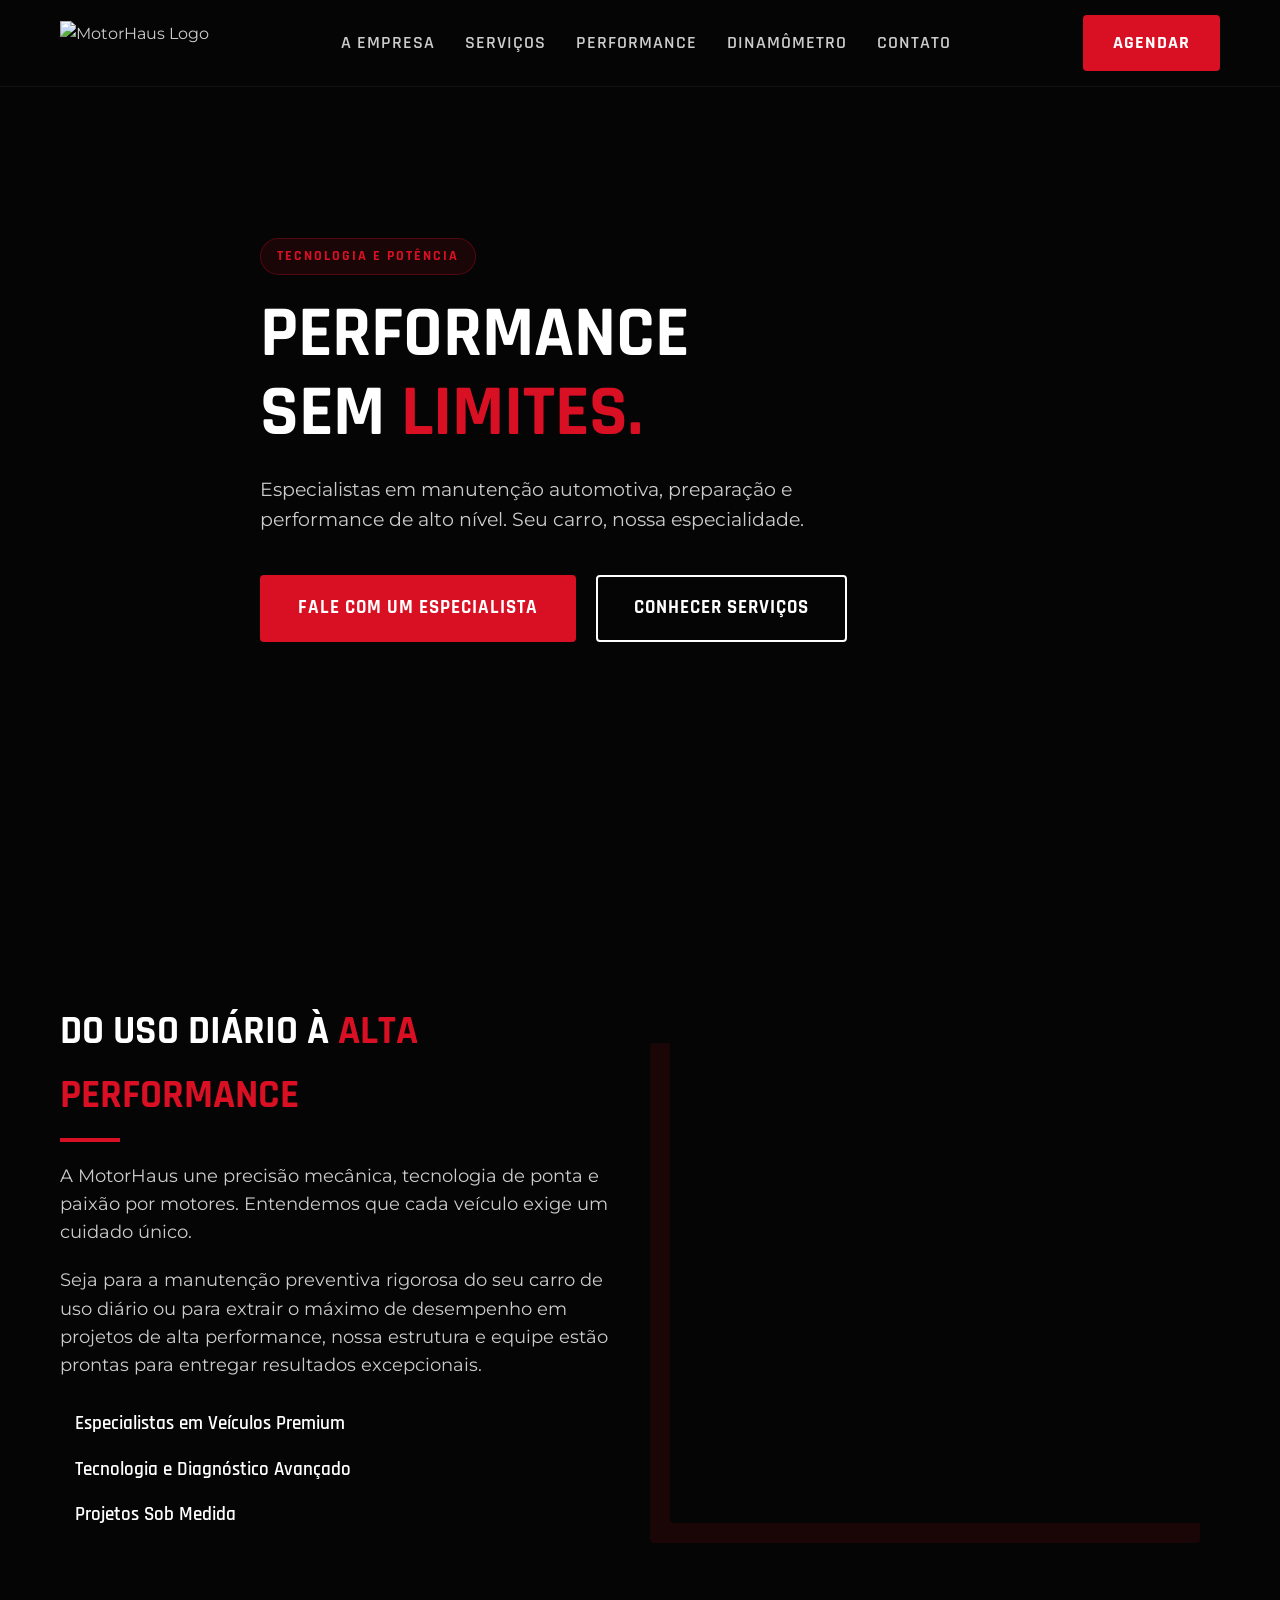
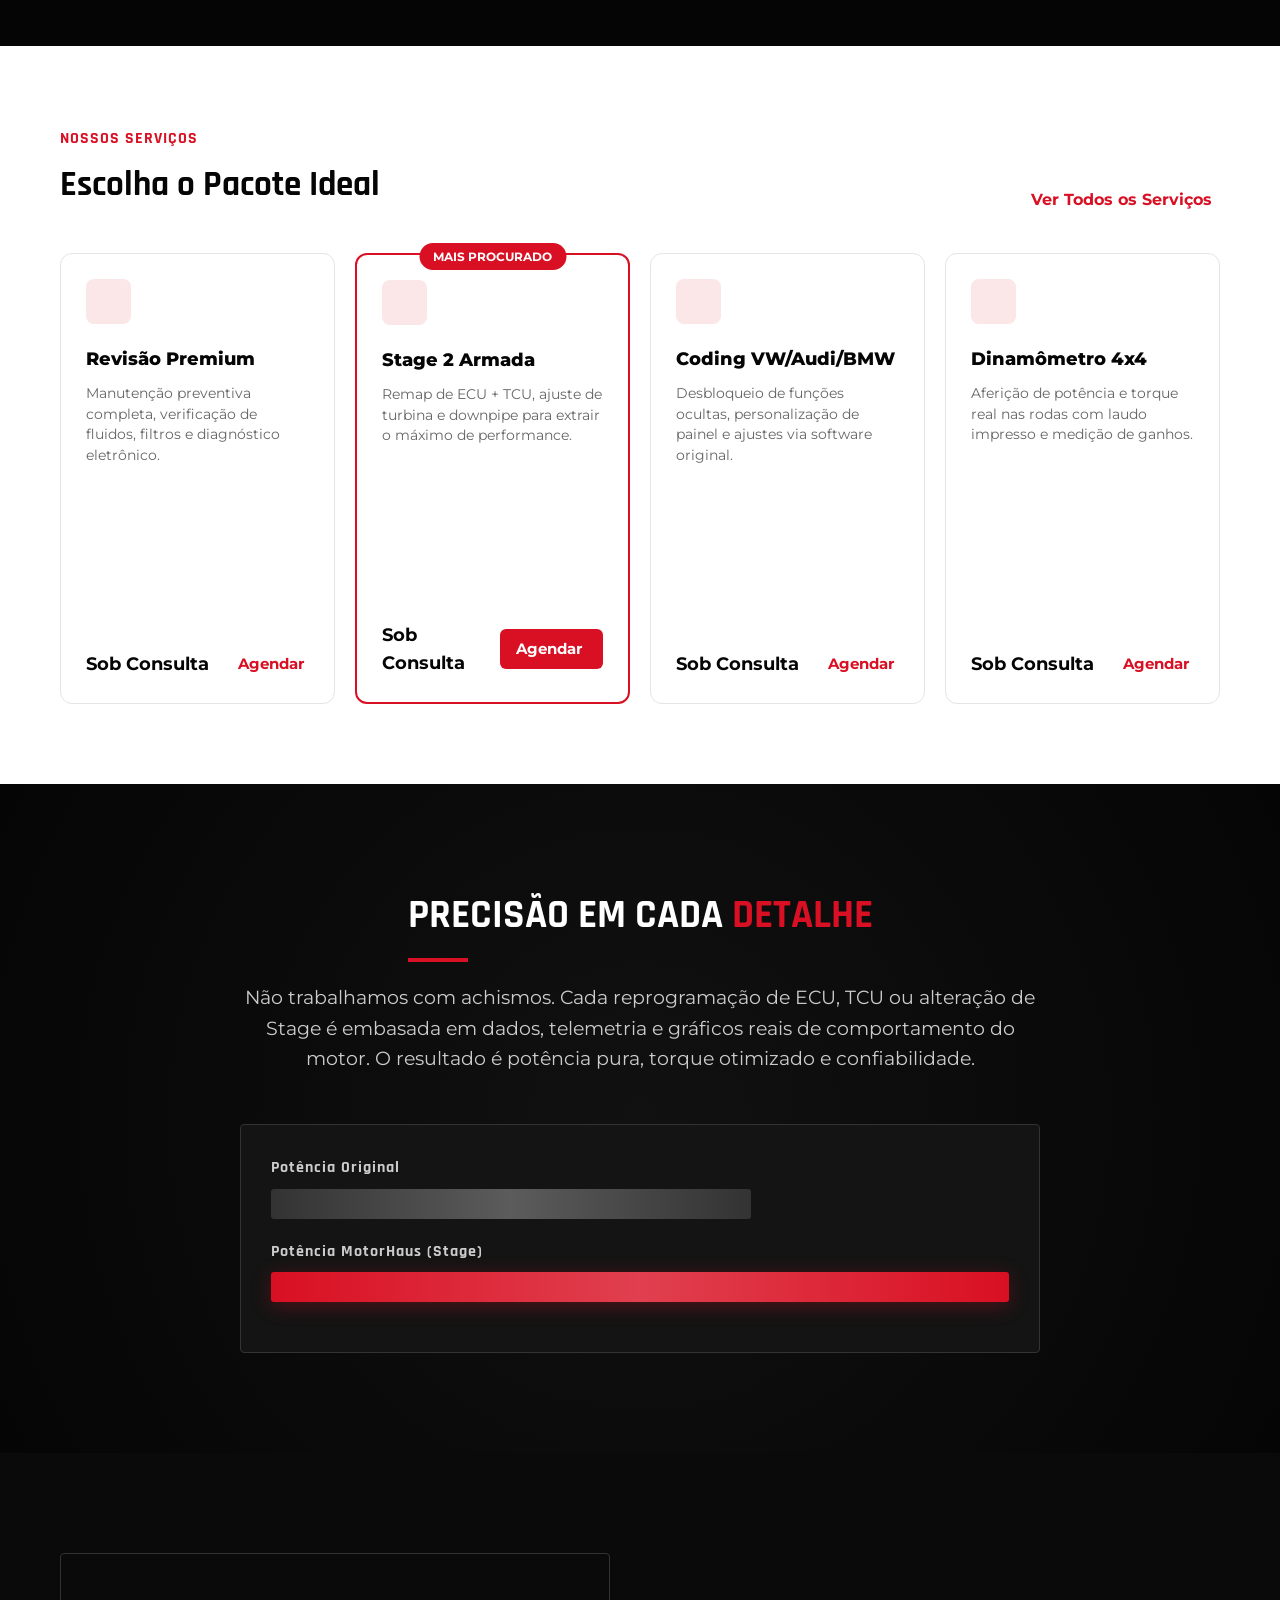
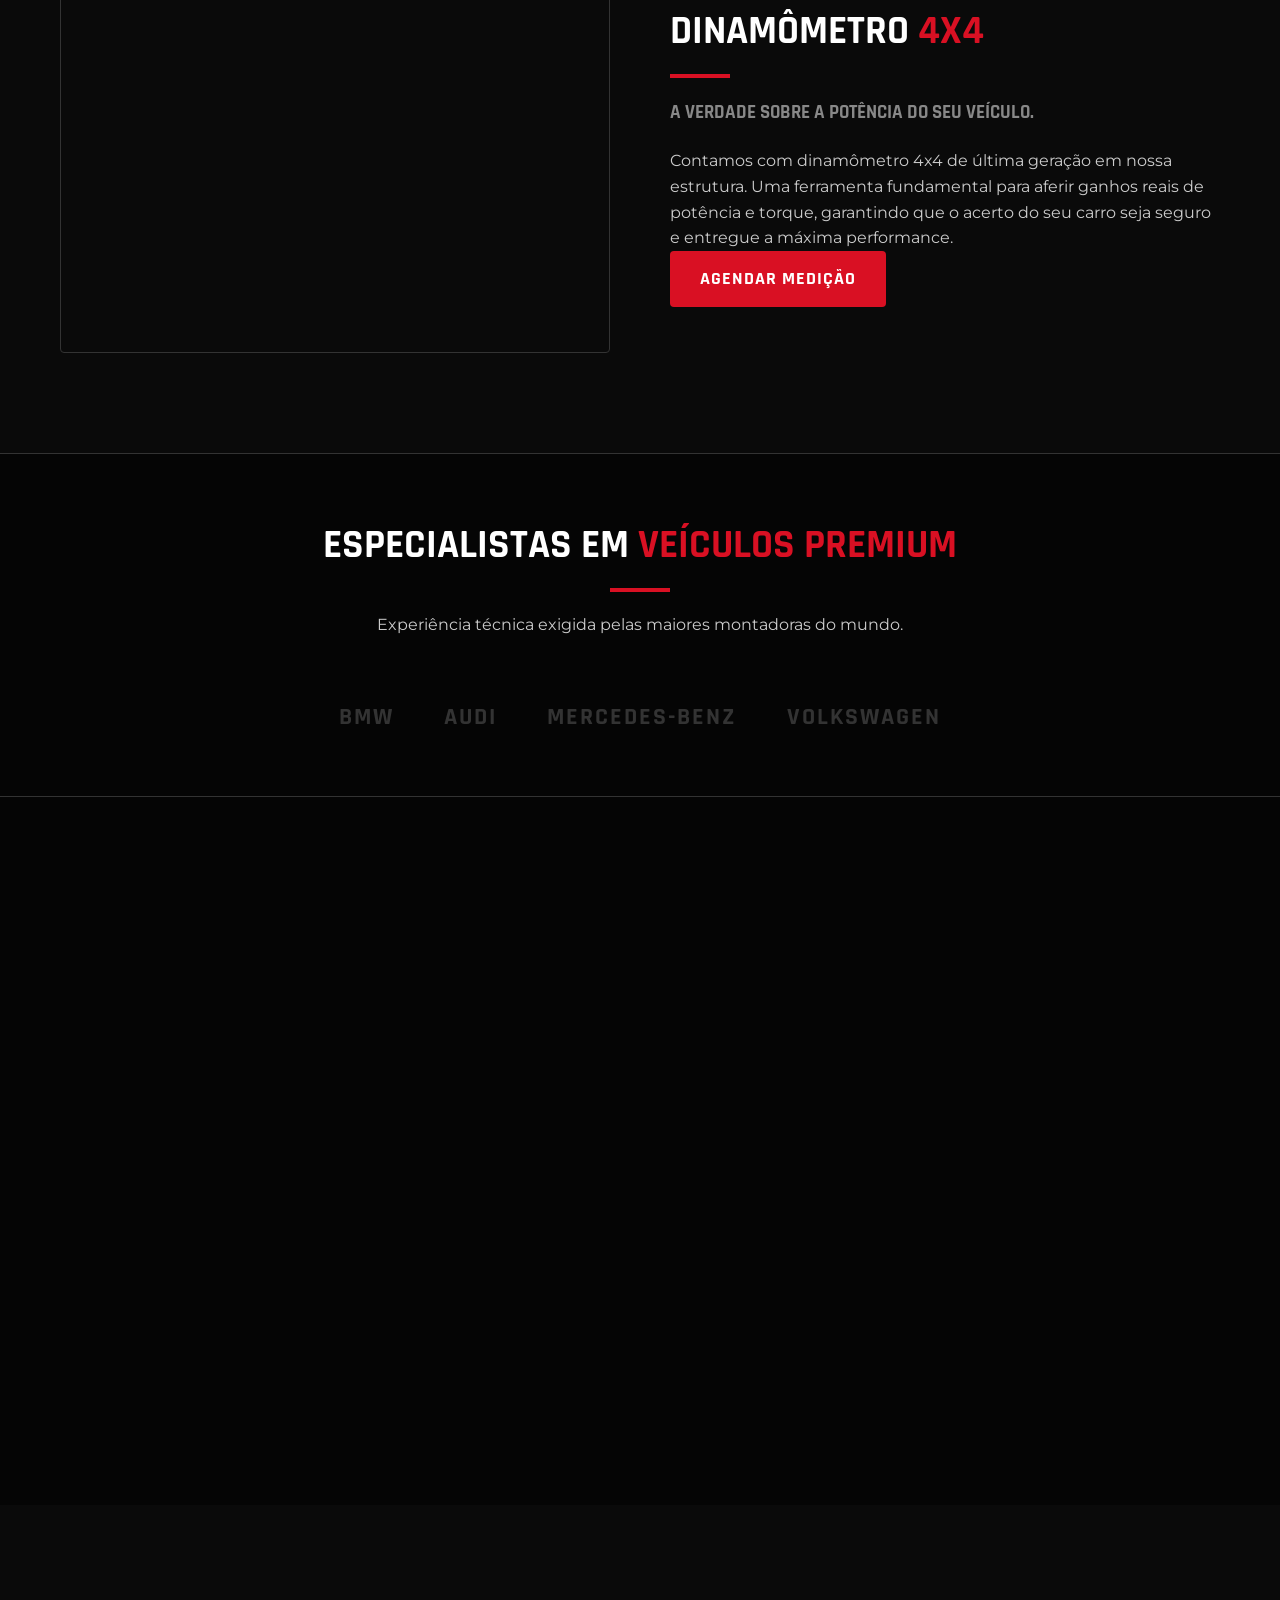
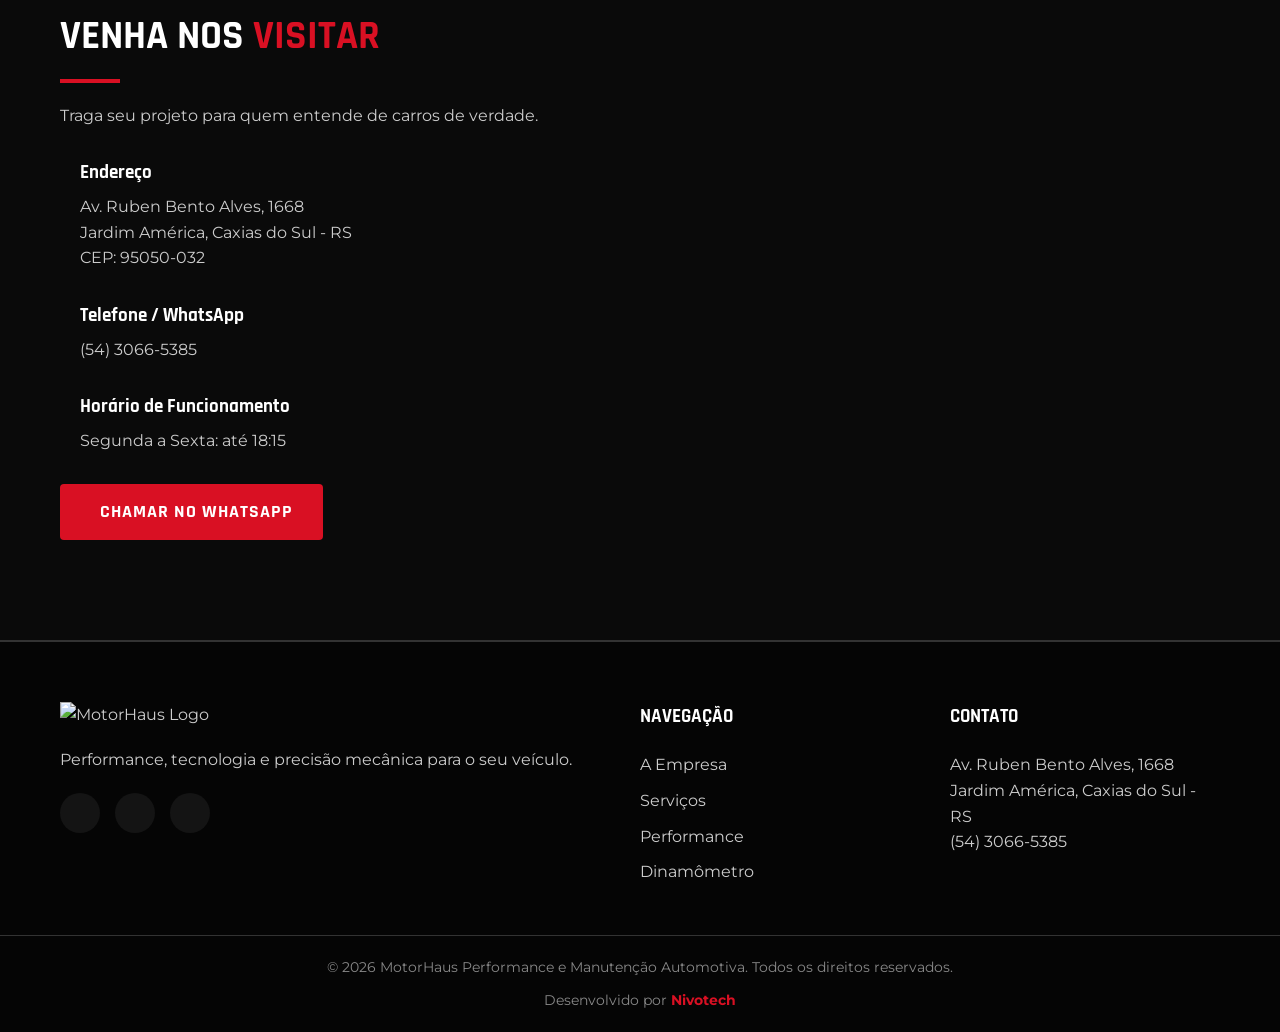
==== motorhaus/index.html @ c5d865bf "Versao incial site MotorHaus" ====
<!DOCTYPE html>
<html lang="pt-BR">
<head>
    <meta charset="UTF-8">
    <meta name="viewport" content="width=device-width, initial-scale=1.0">
    <title>MotorHaus | Performance e Manutenção Automotiva</title>
    
    <!-- Meta tags SEO -->
    <meta name="description" content="Oficina especializada em manutenção automotiva, preparação, performance, dinamômetro 4x4 e coding para veículos premium em Caxias do Sul.">
    
    <!-- Google Fonts (Sugestão de fontes modernas e agressivas) -->
    <link rel="preconnect" href="https://fonts.googleapis.com">
    <link rel="preconnect" href="https://fonts.gstatic.com" crossorigin>
    <link href="https://fonts.googleapis.com/css2?family=Montserrat:ital,wght@0,300;0,400;0,600;0,800;1,800&family=Rajdhani:wght@500;700&display=swap" rel="stylesheet">
    
     <!-- Link para o futuro arquivo CSS -->
    <link rel="stylesheet" href="style.css">
   
</head>
<body class="theme-dark">

    <!-- CABEÇALHO / NAVEGAÇÃO -->
    <header class="header">
        <div class="container header-container">
            <div class="logo">
                <a href="#">
                    <!-- Utilizando a logo fornecida -->
                    <img src="Logo_motorHaus.jpg" alt="MotorHaus Logo">
                </a>
            </div>
            
            <nav class="nav-menu">
                <ul>
                    <li><a href="#sobre">A Empresa</a></li>
                    <li><a href="#servicos">Serviços</a></li>
                    <li><a href="#performance">Performance</a></li>
                    <li><a href="#dinamometro">Dinamômetro</a></li>
                    <li><a href="#contato">Contato</a></li>
                </ul>
            </nav>

            <div class="header-cta">
                <a href="https://wa.me/555430665385" target="_blank" class="btn btn-primary">
                    Agendar
                </a>
            </div>
            
            <!-- Menu Hamburguer para Mobile -->
            <button class="mobile-menu-btn" aria-label="Abrir menu">
                <i class="fa-solid fa-bars"></i>
            </button>
        </div>
    </header>

    <main>
        <!-- HERO SECTION -->
        <section id="hero" class="hero-section">
            <div class="hero-overlay"></div>
            <!-- A imagem de fundo será inserida via CSS (Carro esportivo / Oficina Premium) -->
            <div class="container hero-content">
                <span class="badge-red">TECNOLOGIA E POTÊNCIA</span>
                <h1 class="hero-title">PERFORMANCE <br>SEM <span class="text-red">LIMITES.</span></h1>
                <p class="hero-subtitle">Especialistas em manutenção automotiva, preparação e performance de alto nível. Seu carro, nossa especialidade.</p>
                <div class="hero-buttons">
                    <a href="https://wa.me/555430665385" target="_blank" class="btn btn-primary btn-large">
                        Fale com um Especialista
                    </a>
                    <a href="#servicos" class="btn btn-secondary btn-large">
                        Conhecer Serviços
                    </a>
                </div>
            </div>
        </section>

        <!-- SOBRE A EMPRESA -->
        <section id="sobre" class="about-section">
            <div class="container about-container">
                <div class="about-text">
                    <h2 class="section-title">DO USO DIÁRIO À <span class="text-red">ALTA PERFORMANCE</span></h2>
                    <p>A MotorHaus une precisão mecânica, tecnologia de ponta e paixão por motores. Entendemos que cada veículo exige um cuidado único.</p>
                    <p>Seja para a manutenção preventiva rigorosa do seu carro de uso diário ou para extrair o máximo de desempenho em projetos de alta performance, nossa estrutura e equipe estão prontas para entregar resultados excepcionais.</p>
                    <ul class="about-features">
                        <li><i class="fa-solid fa-check text-red"></i> Especialistas em Veículos Premium</li>
                        <li><i class="fa-solid fa-check text-red"></i> Tecnologia e Diagnóstico Avançado</li>
                        <li><i class="fa-solid fa-check text-red"></i> Projetos Sob Medida</li>
                    </ul>
                </div>
                <div class="about-image">
                    <!-- Imagem será inserida via CSS / HTML (Mecânico trabalhando em motor premium) -->
                    <div class="image-placeholder bg-engine"></div>
                </div>
            </div>
        </section>


        <!-- SEÇÃO PACOTES / CUIDADO IDEAL (FUNDO BRANCO) -->
        <section class="packages-section">
            <div class="container">
                <div class="packages-wrapper">
                    <div class="packages-header">
                        <div class="packages-title-area">
                            <span class="packages-subtitle text-red">NOSSOS SERVIÇOS</span>
                            <h2 class="packages-title">Escolha o Pacote Ideal</h2>
                        </div>
                        <a href="#servicos" class="packages-view-all text-red">Ver Todos os Serviços <i class="fa-solid fa-arrow-right"></i></a>
                    </div>

                    <div class="packages-grid">
                        <!-- Card 1 -->
                        <div class="package-card">
                            <div class="package-icon"><i class="fa-solid fa-wrench"></i></div>
                            <h3>Revisão Premium</h3>
                            <p>Manutenção preventiva completa, verificação de fluidos, filtros e diagnóstico eletrônico.</p>
                            <div class="package-img" style="background-image: url('https://images.unsplash.com/photo-1486262715619-67b85e0b08d3?auto=format&fit=crop&q=80')"></div>
                            <div class="package-footer">
                                <span class="price">Sob Consulta</span>
                                <a href="https://wa.me/555430665385" target="_blank" class="text-red">Agendar <i class="fa-solid fa-arrow-right"></i></a>
                            </div>
                        </div>

                        <!-- Card 2 (Destaque Vermelho) -->
                        <div class="package-card highlighted">
                            <div class="badge-popular">MAIS PROCURADO</div>
                            <div class="package-icon"><i class="fa-solid fa-gauge-high"></i></div>
                            <h3>Stage 2 Armada</h3>
                            <p>Remap de ECU + TCU, ajuste de turbina e downpipe para extrair o máximo de performance.</p>
                            <div class="package-img" style="background-image: url('https://images.unsplash.com/photo-1603584173870-7f23fdae1b7a?auto=format&fit=crop&q=80')"></div>
                            <div class="package-footer">
                                <span class="price">Sob Consulta</span>
                                <a href="https://wa.me/555430665385" target="_blank" class="btn-agendar">Agendar <i class="fa-solid fa-arrow-right"></i></a>
                            </div>
                        </div>

                        <!-- Card 3 -->
                        <div class="package-card">
                            <div class="package-icon"><i class="fa-solid fa-laptop-code"></i></div>
                            <h3>Coding VW/Audi/BMW</h3>
                            <p>Desbloqueio de funções ocultas, personalização de painel e ajustes via software original.</p>
                            <div class="package-img" style="background-image: url('https://images.unsplash.com/photo-1553440569-bcc63803a83d?auto=format&fit=crop&q=80')"></div>
                            <div class="package-footer">
                                <span class="price">Sob Consulta</span>
                                <a href="https://wa.me/555430665385" target="_blank" class="text-red">Agendar <i class="fa-solid fa-arrow-right"></i></a>
                            </div>
                        </div>

                        <!-- Card 4 -->
                        <div class="package-card">
                            <div class="package-icon"><i class="fa-solid fa-chart-line"></i></div>
                            <h3>Dinamômetro 4x4</h3>
                            <p>Aferição de potência e torque real nas rodas com laudo impresso e medição de ganhos.</p>
                            <div class="package-img" style="background-image: url('https://images.unsplash.com/photo-1610647752706-3bb12232b3ab?auto=format&fit=crop&q=80')"></div>
                            <div class="package-footer">
                                <span class="price">Sob Consulta</span>
                                <a href="https://wa.me/555430665385" target="_blank" class="text-red">Agendar <i class="fa-solid fa-arrow-right"></i></a>
                            </div>
                        </div>
                    </div>
                </div>
            </div>
        </section>

        <!-- SEÇÃO PERFORMANCE / TELEMETRIA -->
        <section id="performance" class="performance-section">
            <div class="container">
                <div class="performance-content">
                    <h2 class="section-title">PRECISÃO EM CADA <span class="text-red">DETALHE</span></h2>
                    <p>Não trabalhamos com achismos. Cada reprogramação de ECU, TCU ou alteração de Stage é embasada em dados, telemetria e gráficos reais de comportamento do motor. O resultado é potência pura, torque otimizado e confiabilidade.</p>
                    
                    <!-- Representação visual abstrata de telemetria/gráficos (será feita via CSS) -->
                    <div class="telemetry-graphics">
                        <div class="graph-line">
                            <span class="label">Potência Original</span>
                            <div class="bar bar-stock"></div>
                        </div>
                        <div class="graph-line">
                            <span class="label">Potência MotorHaus (Stage)</span>
                            <div class="bar bar-tuned"></div>
                        </div>
                    </div>
                </div>
            </div>
        </section>

        <!-- SEÇÃO DINAMÔMETRO -->
        <section id="dinamometro" class="dyno-section bg-darker">
            <div class="container dyno-container">
                <div class="dyno-image">
                    <!-- Imagem forte de carro no dinamômetro -->
                    <div class="image-placeholder bg-dyno"></div>
                </div>
                <div class="dyno-text">
                    <h2 class="section-title">DINAMÔMETRO <span class="text-red">4X4</span></h2>
                    <h3 class="subtitle">A verdade sobre a potência do seu veículo.</h3>
                    <p>Contamos com dinamômetro 4x4 de última geração em nossa estrutura. Uma ferramenta fundamental para aferir ganhos reais de potência e torque, garantindo que o acerto do seu carro seja seguro e entregue a máxima performance.</p>
                    <a href="https://wa.me/555430665385" class="btn btn-primary mt-4">Agendar Medição</a>
                </div>
            </div>
        </section>

        <!-- MARCAS / VEÍCULOS PREMIUM -->
        <section class="brands-section">
            <div class="container">
                <div class="section-header center">
                    <h2 class="section-title">ESPECIALISTAS EM <span class="text-red">VEÍCULOS PREMIUM</span></h2>
                    <p>Experiência técnica exigida pelas maiores montadoras do mundo.</p>
                </div>
                <div class="brands-grid">
                    <div class="brand-item"><span>BMW</span></div>
                    <div class="brand-item"><span>AUDI</span></div>
                    <div class="brand-item"><span>MERCEDES-BENZ</span></div>
                    <div class="brand-item"><span>VOLKSWAGEN</span></div>
                </div>
            </div>
        </section>


        <!-- SEÇÃO GALERIA INSTAGRAM -->
        <section class="gallery-section fade-in">
            <div class="container">
                <div class="section-header center">
                    <h2 class="section-title">NOSSA <span class="text-red">GARAGEM</span></h2>
                    <p>Acompanhe os últimos projetos no <a href="https://www.instagram.com/motorhausperformance/" target="_blank" class="text-red">@motorhausperformance</a></p>
                </div>
            </div>
            
            <!-- Grid de 3 colunas grudadas estilo IG -->
            <div class="ig-grid">
                <!-- Depois você troca essas classes bg-ig pelas fotos reais dos Porsches/oficina -->
                <div class="ig-item bg-ig-1"></div>
                <div class="ig-item bg-ig-2"></div>
                <div class="ig-item bg-ig-3"></div>
            </div>
        </section>

        
        <!-- LOCALIZAÇÃO E CONTATO -->
        <section id="contato" class="contact-section bg-darker">
            <div class="container contact-container">
                <div class="contact-info">
                    <h2 class="section-title">VENHA NOS <span class="text-red">VISITAR</span></h2>
                    <p>Traga seu projeto para quem entende de carros de verdade.</p>
                    
                    <ul class="contact-list">
                        <li>
                            <i class="fa-solid fa-location-dot text-red"></i>
                            <div>
                                <strong>Endereço</strong>
                                <p>Av. Ruben Bento Alves, 1668<br>Jardim América, Caxias do Sul - RS<br>CEP: 95050-032</p>
                            </div>
                        </li>
                        <li>
                            <i class="fa-solid fa-phone text-red"></i>
                            <div>
                                <strong>Telefone / WhatsApp</strong>
                                <p>(54) 3066-5385</p>
                            </div>
                        </li>
                        <li>
                            <i class="fa-solid fa-clock text-red"></i>
                            <div>
                                <strong>Horário de Funcionamento</strong>
                                <p>Segunda a Sexta: até 18:15</p>
                            </div>
                        </li>
                    </ul>
                    
                    <a href="https://wa.me/555430665385" class="btn btn-primary mt-4">
                        <i class="fa-brands fa-whatsapp"></i> Chamar no WhatsApp
                    </a>
                </div>
                
                <div class="contact-map">
                    <!-- Mapa Iframe Google Maps fictício focando no endereço fornecido -->
                    <iframe 
                        src="https://www.google.com/maps/embed?pb=!1m18!1m12!1m3!1d3483.921609139268!2d-51.1592316!3d-29.1557022!2m3!1f0!2f0!3f0!3m2!1i1024!2i768!4f13.1!3m3!1m2!1s0x951ea313c0b56b3d%3A0x6b4f74d0920d3a77!2sAv.%20Ruben%20Bento%20Alves%2C%201668%20-%20Jardim%20Am%C3%A9rica%2C%20Caxias%20do%20Sul%20-%20RS%2C%2095050-032!5e0!3m2!1spt-BR!2sbr!4v1715000000000!5m2!1spt-BR!2sbr" 
                        width="100%" 
                        height="400" 
                        style="border:0; border-radius: 8px; filter: invert(90%) hue-rotate(180deg);" 
                        allowfullscreen="" 
                        loading="lazy" 
                        referrerpolicy="no-referrer-when-downgrade">
                    </iframe>
                </div>
            </div>
        </section>
    </main>

    <!-- FOOTER -->
    <footer class="footer">
        <div class="container footer-container">
            <div class="footer-brand">
                <img src="Logo_motorHaus.jpg" alt="MotorHaus Logo" class="footer-logo">
                <p>Performance, tecnologia e precisão mecânica para o seu veículo.</p>
                <div class="social-links">
                    <a href="#" aria-label="Instagram"><i class="fa-brands fa-instagram"></i></a>
                    <a href="#" aria-label="Facebook"><i class="fa-brands fa-facebook-f"></i></a>
                    <a href="#" aria-label="YouTube"><i class="fa-brands fa-youtube"></i></a>
                </div>
            </div>
            
            <div class="footer-links">
                <h4>Navegação</h4>
                <ul>
                    <li><a href="#sobre">A Empresa</a></li>
                    <li><a href="#servicos">Serviços</a></li>
                    <li><a href="#performance">Performance</a></li>
                    <li><a href="#dinamometro">Dinamômetro</a></li>
                </ul>
            </div>
            
            <div class="footer-contact">
                <h4>Contato</h4>
                <p>Av. Ruben Bento Alves, 1668</p>
                <p>Jardim América, Caxias do Sul - RS</p>
                <p>(54) 3066-5385</p>
            </div>
        </div>
        <div class="footer-bottom">
            <div class="container">
                <p>&copy; 2026 MotorHaus Performance e Manutenção Automotiva. Todos os direitos reservados.</p>
                <p class = "dev-credits">Desenvolvido por <a href="https://nivotech.com.br" target="_blank">Nivotech</a></p>
            </div>
        </div>
    </footer>

    <script src="script.js"></script>
    
</body>
</html>
---- motorhaus/style.css ----
/* ==========================================================================
   VARIÁVEIS DE COR E TIPOGRAFIA
   ========================================================================== */
   :root {
    /* Paleta de Cores */
    --color-black: #050505;        /* Fundo principal super escuro */
    --color-darker: #0a0a0a;       /* Fundo de seções alternadas */
    --color-dark-card: #141414;    /* Fundo dos cards */
    --color-red: #D91023;          /* Vermelho performance */
    --color-red-hover: #b30d1c;    /* Vermelho hover (mais escuro) */
    --color-white: #ffffff;
    --color-gray-light: #cccccc;
    --color-gray: #888888;
    --color-gray-dark: #333333;

    /* Tipografia */
    --font-heading: 'Rajdhani', sans-serif;
    --font-body: 'Montserrat', sans-serif;

    /* Espaçamentos e Efeitos */
    --transition: all 0.3s cubic-bezier(0.25, 0.8, 0.25, 1);
    --border-radius: 4px; /* Cantos levemente arredondados para um visual agressivo mas refinado */
    --shadow-red: 0 4px 20px rgba(217, 16, 35, 0.3);
}

/* ==========================================================================
   RESET E BASE
   ========================================================================== */
* {
    margin: 0;
    padding: 0;
    box-sizing: border-box;
}

html {
    scroll-behavior: smooth; /* Rolagem suave entre as seções */
}

body {
    font-family: var(--font-body);
    background-color: var(--color-black);
    color: var(--color-gray-light);
    line-height: 1.6;
    overflow-x: hidden;
}

h1, h2, h3, h4, h5, h6 {
    font-family: var(--font-heading);
    color: var(--color-white);
    text-transform: uppercase;
}

a {
    text-decoration: none;
    color: inherit;
    transition: var(--transition);
}

ul {
    list-style: none;
}

.container {
    width: 100%;
    max-width: 1200px;
    margin: 0 auto;
    padding: 0 20px;
}

.text-red { color: var(--color-red); }
.bg-darker { background-color: var(--color-darker); }

/* ==========================================================================
   BOTÕES (CTAs)
   ========================================================================== */
.btn {
    display: inline-flex;
    align-items: center;
    justify-content: center;
    gap: 10px;
    padding: 12px 28px;
    font-family: var(--font-heading);
    font-weight: 700;
    font-size: 1.1rem;
    text-transform: uppercase;
    letter-spacing: 1px;
    border-radius: var(--border-radius);
    cursor: pointer;
    border: 2px solid transparent;
    transition: var(--transition);
    position: relative;
    overflow: hidden;
}

.btn-primary {
    background-color: var(--color-red);
    color: var(--color-white);
}

.btn-primary:hover {
    background-color: var(--color-red-hover);
    box-shadow: var(--shadow-red);
    transform: translateY(-2px);
}

.btn-secondary {
    background-color: transparent;
    border-color: var(--color-white);
    color: var(--color-white);
}

.btn-secondary:hover {
    border-color: var(--color-red);
    color: var(--color-red);
}

.btn-large {
    padding: 16px 36px;
    font-size: 1.2rem;
}

/* ==========================================================================
   CABEÇALHO (HEADER)
   ========================================================================== */
/* Header inicial (Colado no topo, fundo preto, sem borda redonda) */
.header {
    position: fixed;
    top: 0;
    left: 0;
    width: 100%; 
    z-index: 1000;
    background-color: var(--color-black); /* Fundo preto como você pediu */
    border-bottom: 1px solid rgba(255, 255, 255, 0.05);
    padding: 15px 0;
    transition: all 0.4s cubic-bezier(0.25, 1, 0.5, 1);
}

/* Modo Ilha (Ativado no scroll) */
.header.scrolled {
    top: 20px;
    left: 50%;
    transform: translateX(-50%); /* Centraliza a ilha */
    width: 90%;
    max-width: 950px; /* Deixei mais estreito para ficar elegante */
    background-color: rgba(5, 5, 5, 0.95);
    backdrop-filter: blur(10px);
    border-radius: 50px;
    border: 1px solid rgba(255, 255, 255, 0.1);
    box-shadow: 0 10px 30px rgba(0, 0, 0, 0.8);
    padding: 8px 30px; /* Padding reduzido para a ilha ficar fina */
}

/* Diminui o botão dentro da ilha para não estourar a altura */
.header.scrolled .btn {
    padding: 8px 20px;
    font-size: 0.9rem;
}

/* Diminui a logo dentro da ilha */
.header.scrolled .logo img {
    height: 35px;
}

/* Garante que a logo não quebre o layout mesmo se a imagem falhar */
.logo img {
    height: 45px;
    width: auto;
    display: block;
}

.header-container {
    display: flex;
    justify-content: space-between;
    align-items: center;
}

.logo img {
    height: 45px; /* Ajuste conforme o tamanho da sua logo */
    width: auto;
}

.nav-menu ul {
    display: flex;
    gap: 30px;
}

.nav-menu a {
    font-family: var(--font-heading);
    font-weight: 600;
    font-size: 1.1rem;
    letter-spacing: 1px;
    text-transform: uppercase;
    position: relative;
}

.nav-menu a::after {
    content: '';
    position: absolute;
    bottom: -5px;
    left: 0;
    width: 0;
    height: 2px;
    background-color: var(--color-red);
    transition: var(--transition);
}

.nav-menu a:hover {
    color: var(--color-white);
}

.nav-menu a:hover::after {
    width: 100%;
}

.mobile-menu-btn {
    display: none;
    background: none;
    border: none;
    color: var(--color-white);
    font-size: 1.5rem;
    cursor: pointer;
}

/* ==========================================================================
   HERO SECTION
   ========================================================================== */
.hero-section {
    position: relative;
    min-height: 100vh;
    display: flex;
    align-items: center;
    /* Substitua a URL abaixo pela foto real da oficina ou de um carro esportivo */
    background: linear-gradient(to right, rgba(5,5,5,0.9) 0%, rgba(5,5,5,0.6) 50%, rgba(5,5,5,0.2) 100%),
                url('https://images.unsplash.com/photo-1603584173870-7f23fdae1b7a?auto=format&fit=crop&q=80') center/cover no-repeat;
    padding-top: 80px;
}

.hero-content {
    position: relative;
    z-index: 2;
    max-width: 800px;
}

.badge-red {
    display: inline-block;
    background-color: rgba(217, 16, 35, 0.1);
    color: var(--color-red);
    font-family: var(--font-heading);
    font-weight: 700;
    font-size: 0.9rem;
    padding: 6px 16px;
    border: 1px solid rgba(217, 16, 35, 0.3);
    border-radius: 50px;
    margin-bottom: 20px;
    letter-spacing: 2px;
}

.hero-title {
    font-size: 4.5rem;
    line-height: 1.1;
    margin-bottom: 20px;
    font-weight: 800;
}

.hero-subtitle {
    font-size: 1.2rem;
    margin-bottom: 40px;
    color: var(--color-gray-light);
    max-width: 600px;
}

.hero-buttons {
    display: flex;
    gap: 20px;
}

/* ==========================================================================
   SEÇÕES GERAIS E TÍTULOS
   ========================================================================== */
section {
    padding: 100px 0;
}

.section-title {
    font-size: 2.5rem;
    font-weight: 700;
    margin-bottom: 20px;
    position: relative;
    display: inline-block;
}

.section-title::after {
    content: '';
    display: block;
    width: 60px;
    height: 4px;
    background-color: var(--color-red);
    margin-top: 10px;
}

.section-header.center {
    text-align: center;
    margin-bottom: 60px;
}

.section-header.center .section-title::after {
    margin: 10px auto 0;
}

/* ==========================================================================
   SOBRE A EMPRESA
   ========================================================================== */
.about-container {
    display: grid;
    grid-template-columns: 1fr 1fr;
    gap: 60px;
    align-items: center;
}

.about-text p {
    margin-bottom: 20px;
    font-size: 1.1rem;
}

.about-features {
    margin-top: 30px;
}

.about-features li {
    font-family: var(--font-heading);
    font-size: 1.2rem;
    font-weight: 600;
    margin-bottom: 15px;
    display: flex;
    align-items: center;
    gap: 15px;
    color: var(--color-white);
}

.about-image {
    position: relative;
}

/* Placeholder para imagem de motor - depois troque pela tag <img> */
.bg-engine {
    height: 500px;
    background: url('https://images.unsplash.com/photo-1486262715619-67b85e0b08d3?auto=format&fit=crop&q=80') center/cover;
    border-radius: var(--border-radius);
    box-shadow: -20px 20px 0 rgba(217, 16, 35, 0.1);
}

/* ==========================================================================
   SERVIÇOS (CARDS)
   ========================================================================== */
.services-grid {
    display: grid;
    grid-template-columns: repeat(auto-fit, minmax(250px, 1fr));
    gap: 30px;
}

.service-card {
    background-color: var(--color-dark-card);
    padding: 40px 30px;
    border-radius: var(--border-radius);
    border-top: 3px solid var(--color-gray-dark);
    transition: var(--transition);
    position: relative;
    overflow: hidden;
}

.service-card:hover {
    transform: translateY(-10px);
    border-top-color: var(--color-red);
    background-color: #1a1a1a;
    box-shadow: 0 10px 30px rgba(0,0,0,0.5);
}

.card-icon {
    font-size: 2.5rem;
    color: var(--color-gray);
    margin-bottom: 20px;
    transition: var(--transition);
}

.service-card:hover .card-icon {
    color: var(--color-red);
}

.service-card h3 {
    font-size: 1.5rem;
    margin-bottom: 15px;
}

.service-card ul {
    color: var(--color-gray-light);
}

.service-card ul li {
    margin-bottom: 10px;
    position: relative;
    padding-left: 20px;
}

.service-card ul li::before {
    content: '›';
    position: absolute;
    left: 0;
    color: var(--color-red);
    font-weight: bold;
}

.highlight-card {
    border-top-color: var(--color-red);
}

/* ==========================================================================
   PERFORMANCE (TELEMETRIA GRÁFICA)
   ========================================================================== */
.performance-section {
    background: radial-gradient(circle at center, #111 0%, var(--color-black) 100%);
    text-align: center;
}

.performance-content {
    max-width: 800px;
    margin: 0 auto;
}

.performance-content p {
    font-size: 1.2rem;
    margin-bottom: 50px;
}

.telemetry-graphics {
    background-color: var(--color-dark-card);
    padding: 30px;
    border-radius: var(--border-radius);
    border: 1px solid var(--color-gray-dark);
}

.graph-line {
    margin-bottom: 20px;
    text-align: left;
}

.graph-line .label {
    display: block;
    font-family: var(--font-heading);
    font-weight: 700;
    margin-bottom: 8px;
    letter-spacing: 1px;
}

.bar {
    height: 30px;
    border-radius: 3px;
    position: relative;
    overflow: hidden;
}

/* Gráfico estático para CSS. Usaremos JS depois para animar o width de 0 até o valor real */
.bar-stock {
    background-color: var(--color-gray-dark);
    width: 65%; /* Representa potência original */
}

.bar-tuned {
    background-color: var(--color-red);
    width: 100%; /* Representa potência com reprogramação */
    box-shadow: var(--shadow-red);
}

.bar::after {
    content: '';
    position: absolute;
    top: 0;
    left: 0;
    height: 100%;
    width: 100%;
    background: linear-gradient(90deg, transparent, rgba(255,255,255,0.2), transparent);
    animation: shine 3s infinite;
}

/* ==========================================================================
   GALERIA ESTILO FEED DO INSTAGRAM
   ========================================================================== */
.gallery-section {
    padding-bottom: 0; /* Cola a galeria na próxima seção */
}

.ig-grid {
    display: grid;
    grid-template-columns: repeat(3, 1fr);
    gap: 4px; /* Aquele espacinho mínimo de 4px que o Instagram usa */
    margin-top: 40px;
    width: 100%;
}

.ig-item {
    aspect-ratio: 1 / 1; /* Força ser um quadrado perfeito */
    background-color: var(--color-dark-card);
    background-size: cover;
    background-position: center;
    cursor: pointer;
    transition: opacity 0.3s ease;
}

.ig-item:hover {
    opacity: 0.7; /* Efeito de brilho ao passar o mouse */
}

/* Imagens temporárias de Porsches (troque pelas fotos reais depois) */
.bg-ig-1 { background-image: url('https://images.unsplash.com/photo-1503376712351-1c4392e624c9?auto=format&fit=crop&q=80'); }
.bg-ig-2 { background-image: url('https://images.unsplash.com/photo-1614162692292-7ac56d7f7f1e?auto=format&fit=crop&q=80'); }
.bg-ig-3 { background-image: url('https://images.unsplash.com/photo-1553440569-bcc63803a83d?auto=format&fit=crop&q=80'); }

@media (max-width: 768px) {
    .ig-grid { gap: 2px; } /* Espaço menor no celular */
}

/* ==========================================================================
   ANIMAÇÃO DE APARECIMENTO NO SCROLL (FADE-IN)
   ========================================================================== */
.fade-in {
    opacity: 0;
    transform: translateY(40px); /* Começa um pouco mais pra baixo */
    transition: opacity 0.8s ease-out, transform 0.8s ease-out;
}

.fade-in.visible {
    opacity: 1;
    transform: translateY(0); /* Sobe pro lugar original */
}

@keyframes shine {
    0% { transform: translateX(-100%); }
    100% { transform: translateX(100%); }
}

/* ==========================================================================
   DINAMÔMETRO
   ========================================================================== */
.dyno-container {
    display: grid;
    grid-template-columns: 1fr 1fr;
    gap: 60px;
    align-items: center;
}

/* Placeholder Imagem Dinamômetro */
.bg-dyno {
    height: 400px;
    background: url('https://images.unsplash.com/photo-1610647752706-3bb12232b3ab?auto=format&fit=crop&q=80') center/cover;
    border-radius: var(--border-radius);
    border: 1px solid var(--color-gray-dark);
}

.dyno-text .subtitle {
    color: var(--color-gray);
    font-size: 1.2rem;
    margin-bottom: 20px;
}

/* ==========================================================================
   MARCAS PREMIUM
   ========================================================================== */
.brands-section {
    padding: 60px 0;
    border-top: 1px solid var(--color-gray-dark);
    border-bottom: 1px solid var(--color-gray-dark);
}

.brands-grid {
    display: flex;
    justify-content: center;
    gap: 50px;
    flex-wrap: wrap;
}

.brand-item {
    font-family: var(--font-heading);
    font-size: 1.5rem;
    font-weight: 800;
    color: var(--color-gray-dark);
    letter-spacing: 2px;
    transition: var(--transition);
    cursor: default;
}

.brand-item:hover {
    color: var(--color-white);
    transform: scale(1.05);
}

/* ==========================================================================
   CONTATO & LOCALIZAÇÃO
   ========================================================================== */
.contact-container {
    display: grid;
    grid-template-columns: 1fr 1fr;
    gap: 50px;
}

.contact-list {
    margin-top: 30px;
}

.contact-list li {
    display: flex;
    gap: 20px;
    margin-bottom: 30px;
    align-items: flex-start;
}

.contact-list i {
    font-size: 1.5rem;
    margin-top: 5px;
}

.contact-list strong {
    font-family: var(--font-heading);
    font-size: 1.2rem;
    color: var(--color-white);
    display: block;
    margin-bottom: 5px;
}

.contact-map iframe {
    width: 100%;
    box-shadow: none;
}

/* ==========================================================================
   FOOTER (RODAPÉ)
   ========================================================================== */
.footer {
    background-color: var(--color-black);
    border-top: 2px solid var(--color-gray-dark);
    padding-top: 60px;
}

.footer-container {
    display: grid;
    grid-template-columns: 2fr 1fr 1fr;
    gap: 40px;
    margin-bottom: 40px;
}

.footer-logo {
    height: 40px;
    margin-bottom: 20px;
}

.social-links {
    display: flex;
    gap: 15px;
    margin-top: 20px;
}

.social-links a {
    display: inline-flex;
    align-items: center;
    justify-content: center;
    width: 40px;
    height: 40px;
    background-color: var(--color-dark-card);
    border-radius: 50%;
    color: var(--color-white);
}

.social-links a:hover {
    background-color: var(--color-red);
    transform: translateY(-3px);
}

.footer h4 {
    font-size: 1.2rem;
    margin-bottom: 20px;
    color: var(--color-white);
}

.footer-links ul li {
    margin-bottom: 10px;
}

.footer-links a:hover {
    color: var(--color-red);
    padding-left: 5px;
}

.footer-bottom {
    border-top: 1px solid var(--color-gray-dark);
    padding: 20px 0;
    text-align: center;
    font-size: 0.9rem;
    color: var(--color-gray);
}

/* --- CRÉDITOS NIVOTECH --- */
.dev-credits {
    margin-top: 10px;
}

.dev-credits a {
    color: var(--color-red);
    font-weight: bold;
}

.dev-credits a:hover {
    color: var(--color-white);
}


/* ==========================================================================
   SEÇÃO DE PACOTES (FUNDO BRANCO - ESTILO REFERÊNCIA)
   ========================================================================== */
.packages-section {
    padding: 80px 0;
    background-color: var(--color-white);
}

.packages-wrapper {
    background-color: var(--color-white);
    border-radius: 0;
    padding: 0;
    color: var(--color-black); /* Força o texto a ficar escuro dentro da caixa branca */
}

.packages-header {
    display: flex;
    justify-content: space-between;
    align-items: flex-end;
    margin-bottom: 40px;
}

.packages-subtitle {
    font-family: var(--font-heading);
    font-weight: 800;
    font-size: 1rem;
    letter-spacing: 1px;
    display: block;
    margin-bottom: 5px;
}

.packages-title {
    color: var(--color-black);
    font-size: 2.2rem;
    text-transform: none; /* Deixa o título normal sem forçar maiúscula */
    margin: 0;
}

.packages-view-all {
    font-weight: 700;
    display: flex;
    align-items: center;
    gap: 8px;
    font-size: 1rem;
}

.packages-grid {
    display: grid;
    grid-template-columns: repeat(4, 1fr);
    gap: 20px;
}

.package-card {
    border: 1px solid #e5e5e5;
    border-radius: 12px;
    padding: 25px;
    display: flex;
    flex-direction: column;
    position: relative;
    background: var(--color-white);
    transition: var(--transition);
}

.package-card:hover {
    box-shadow: 0 10px 25px rgba(0,0,0,0.1);
    transform: translateY(-5px);
}

/* O card em destaque (Borda vermelha) */
.package-card.highlighted {
    border: 2px solid var(--color-red);
}

.badge-popular {
    position: absolute;
    top: -12px;
    left: 50%;
    transform: translateX(-50%);
    background-color: var(--color-red);
    color: var(--color-white);
    font-size: 0.75rem;
    font-weight: 700;
    padding: 4px 14px;
    border-radius: 20px;
    white-space: nowrap;
}

.package-icon {
    width: 45px;
    height: 45px;
    background-color: rgba(217, 16, 35, 0.1); /* Fundo vermelho bem clarinho */
    color: var(--color-red);
    border-radius: 8px;
    display: flex;
    align-items: center;
    justify-content: center;
    font-size: 1.3rem;
    margin-bottom: 20px;
}

.package-card h3 {
    color: var(--color-black);
    font-family: var(--font-body);
    font-weight: 800;
    font-size: 1.15rem;
    text-transform: none;
    margin-bottom: 10px;
}

.package-card p {
    color: #666;
    font-size: 0.85rem;
    margin-bottom: 20px;
    line-height: 1.5;
    flex-grow: 1;
}

.package-img {
    height: 120px;
    background-size: cover;
    background-position: center;
    border-radius: 8px;
    margin-bottom: 20px;
}

.package-footer {
    display: flex;
    justify-content: space-between;
    align-items: center;
    font-weight: 700;
    margin-top: 15px;
    gap: 15px;
}

.package-footer .price {
    font-size: 1.1rem;
    color: var(--color-black);
}

.package-footer a {
    display: flex;
    align-items: center;
    gap: 5px;
    font-size: 0.95rem;
}

/* Botão do card em destaque */
.btn-agendar {
    background-color: var(--color-red);
    color: var(--color-white) !important;
    padding: 8px 16px;
    border-radius: 6px;
    transition: var(--transition);
}

.btn-agendar:hover {
    background-color: var(--color-red-hover);
}

/* Responsividade específica para essa seção branca */
@media (max-width: 1200px) {
    .packages-grid { grid-template-columns: repeat(2, 1fr); }
}

@media (max-width: 768px) {
    .packages-wrapper { padding: 30px 20px; }
    .packages-header { flex-direction: column; align-items: flex-start; gap: 15px; }
    .packages-grid { grid-template-columns: 1fr; }
}


/* ==========================================================================
   RESPONSIVIDADE (MOBILE & TABLET)
   ========================================================================== */
@media (max-width: 992px) {
    .hero-title { font-size: 3.5rem; }
    
    .about-container, 
    .dyno-container, 
    .contact-container {
        grid-template-columns: 1fr;
    }

    .about-image { order: -1; } /* Coloca a imagem acima do texto no mobile */
    .bg-engine { height: 350px; box-shadow: none; }
    
    .footer-container {
        grid-template-columns: 1fr 1fr;
    }
}

@media (max-width: 768px) {
    /* Menu Hamburguer */
    .mobile-menu-btn { display: block; }
    
    .header-cta { display: none; } /* Esconde o botão do header no mobile para dar espaço */
    
    .nav-menu {
        position: fixed;
        top: 75px;
        left: -100%;
        width: 100%;
        height: calc(100vh - 75px);
        background-color: rgba(5,5,5,0.98);
        flex-direction: column;
        transition: var(--transition);
        padding: 40px 20px;
    }
    
    .nav-menu.active { left: 0; }
    
    .nav-menu ul {
        flex-direction: column;
        gap: 20px;
        text-align: center;
    }

    .nav-menu a { font-size: 1.5rem; }

    /* Ajustes Gerais Mobile */
    .hero-title { font-size: 2.8rem; }
    .hero-buttons { flex-direction: column; }
    
    .section-title { font-size: 2rem; }
    
    .footer-container { grid-template-columns: 1fr; text-align: center; }
    .social-links { justify-content: center; }
}
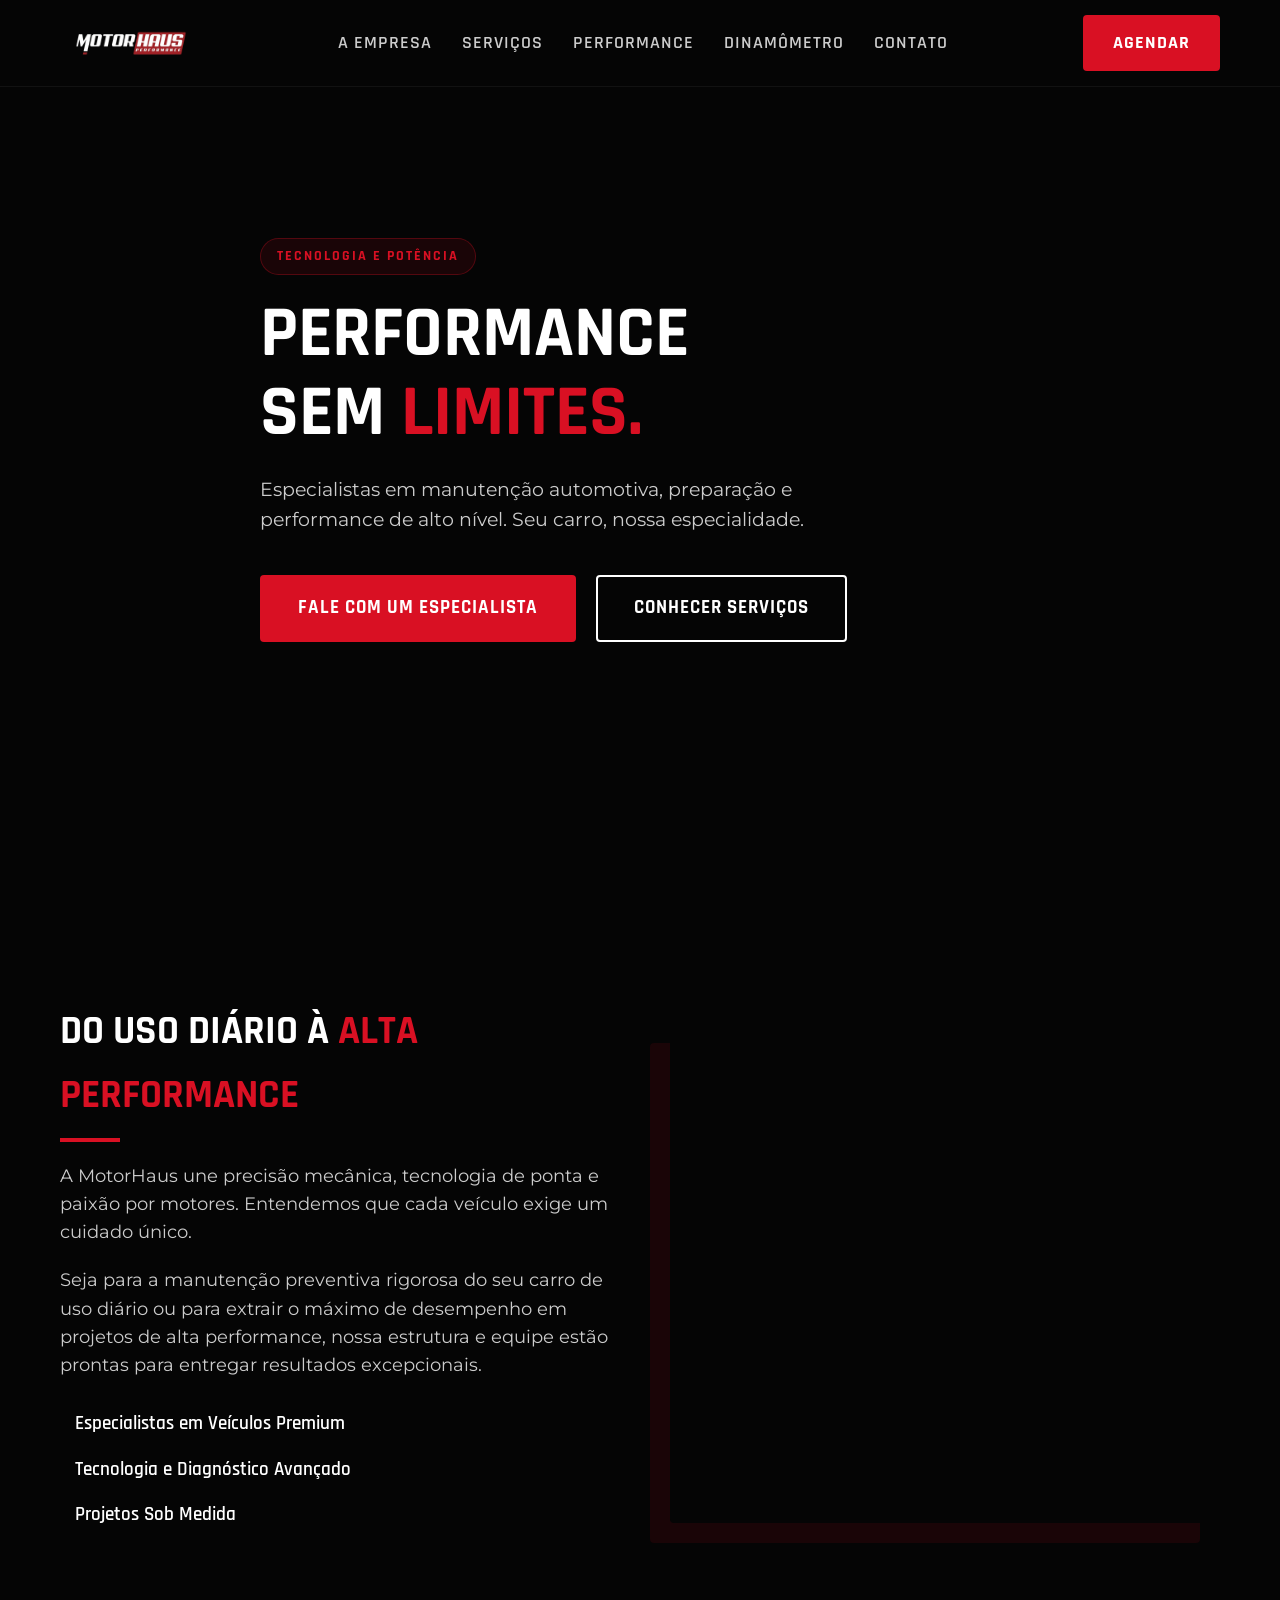
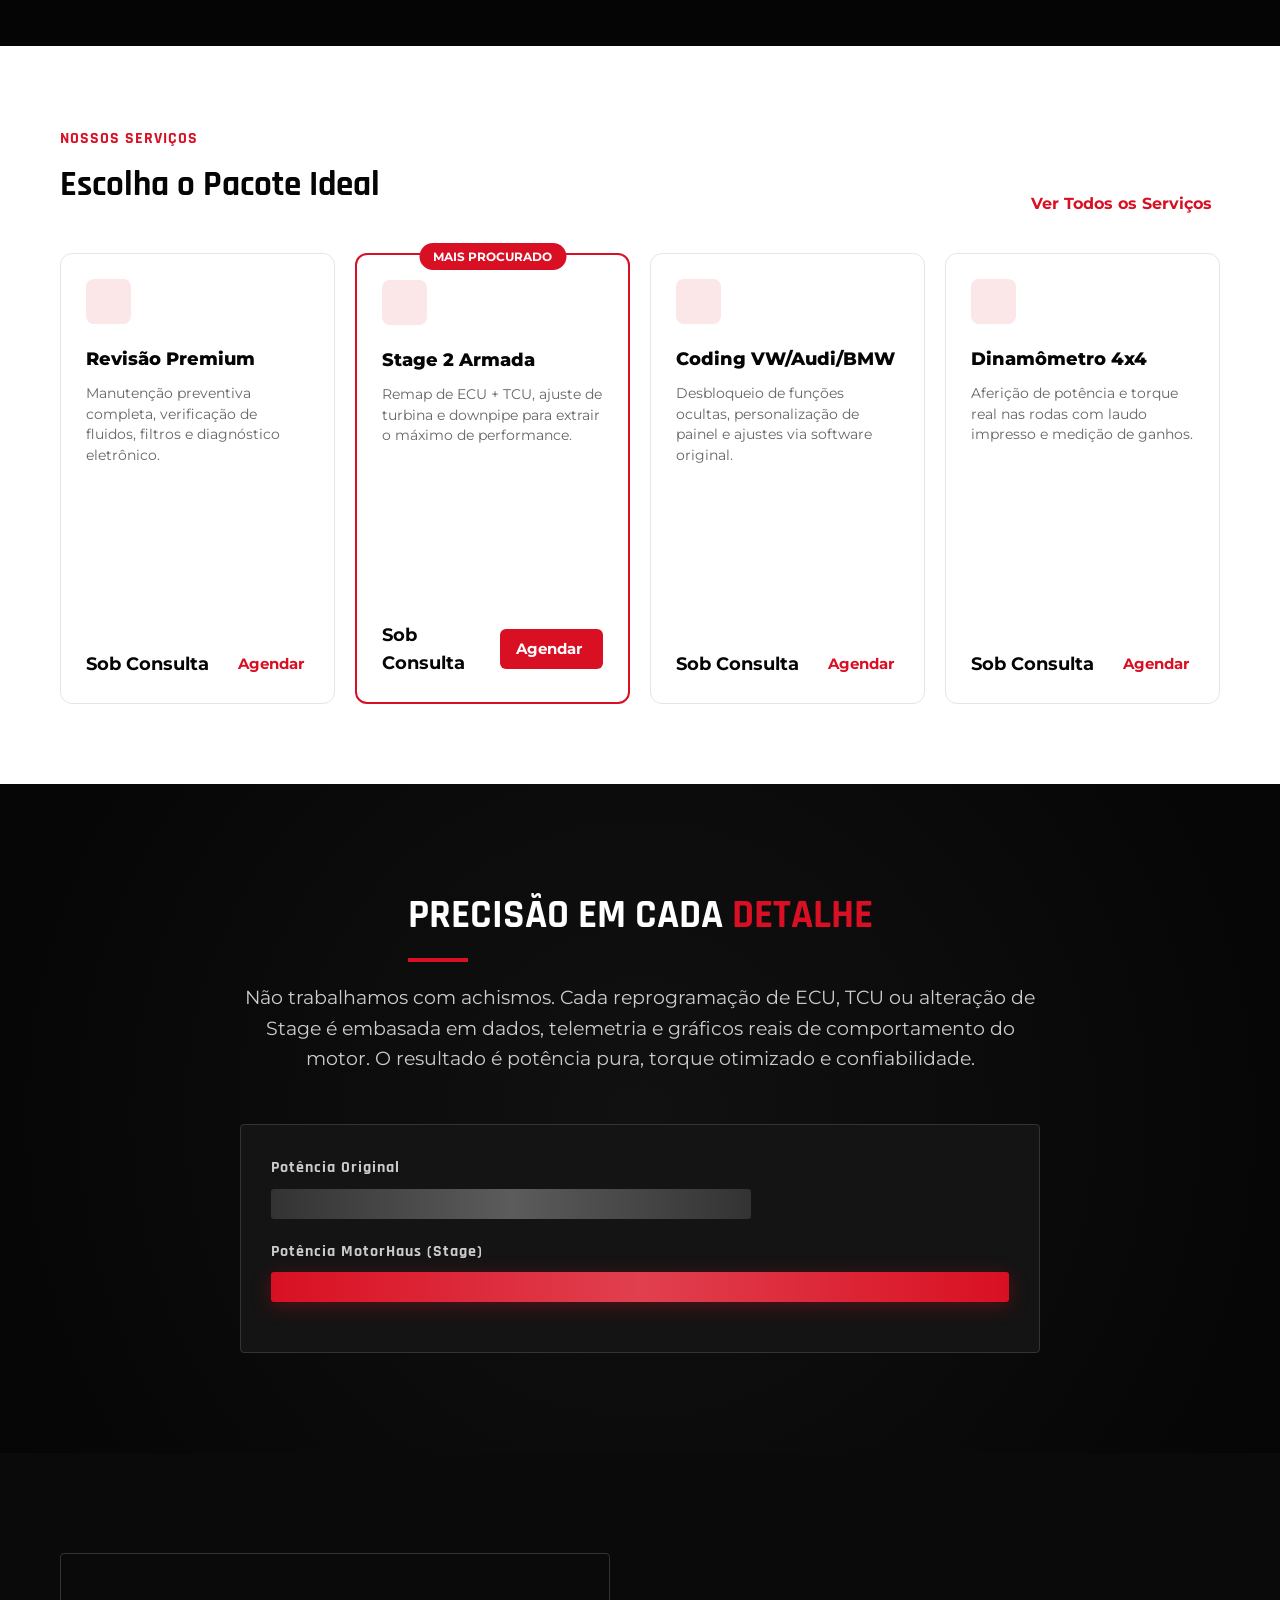
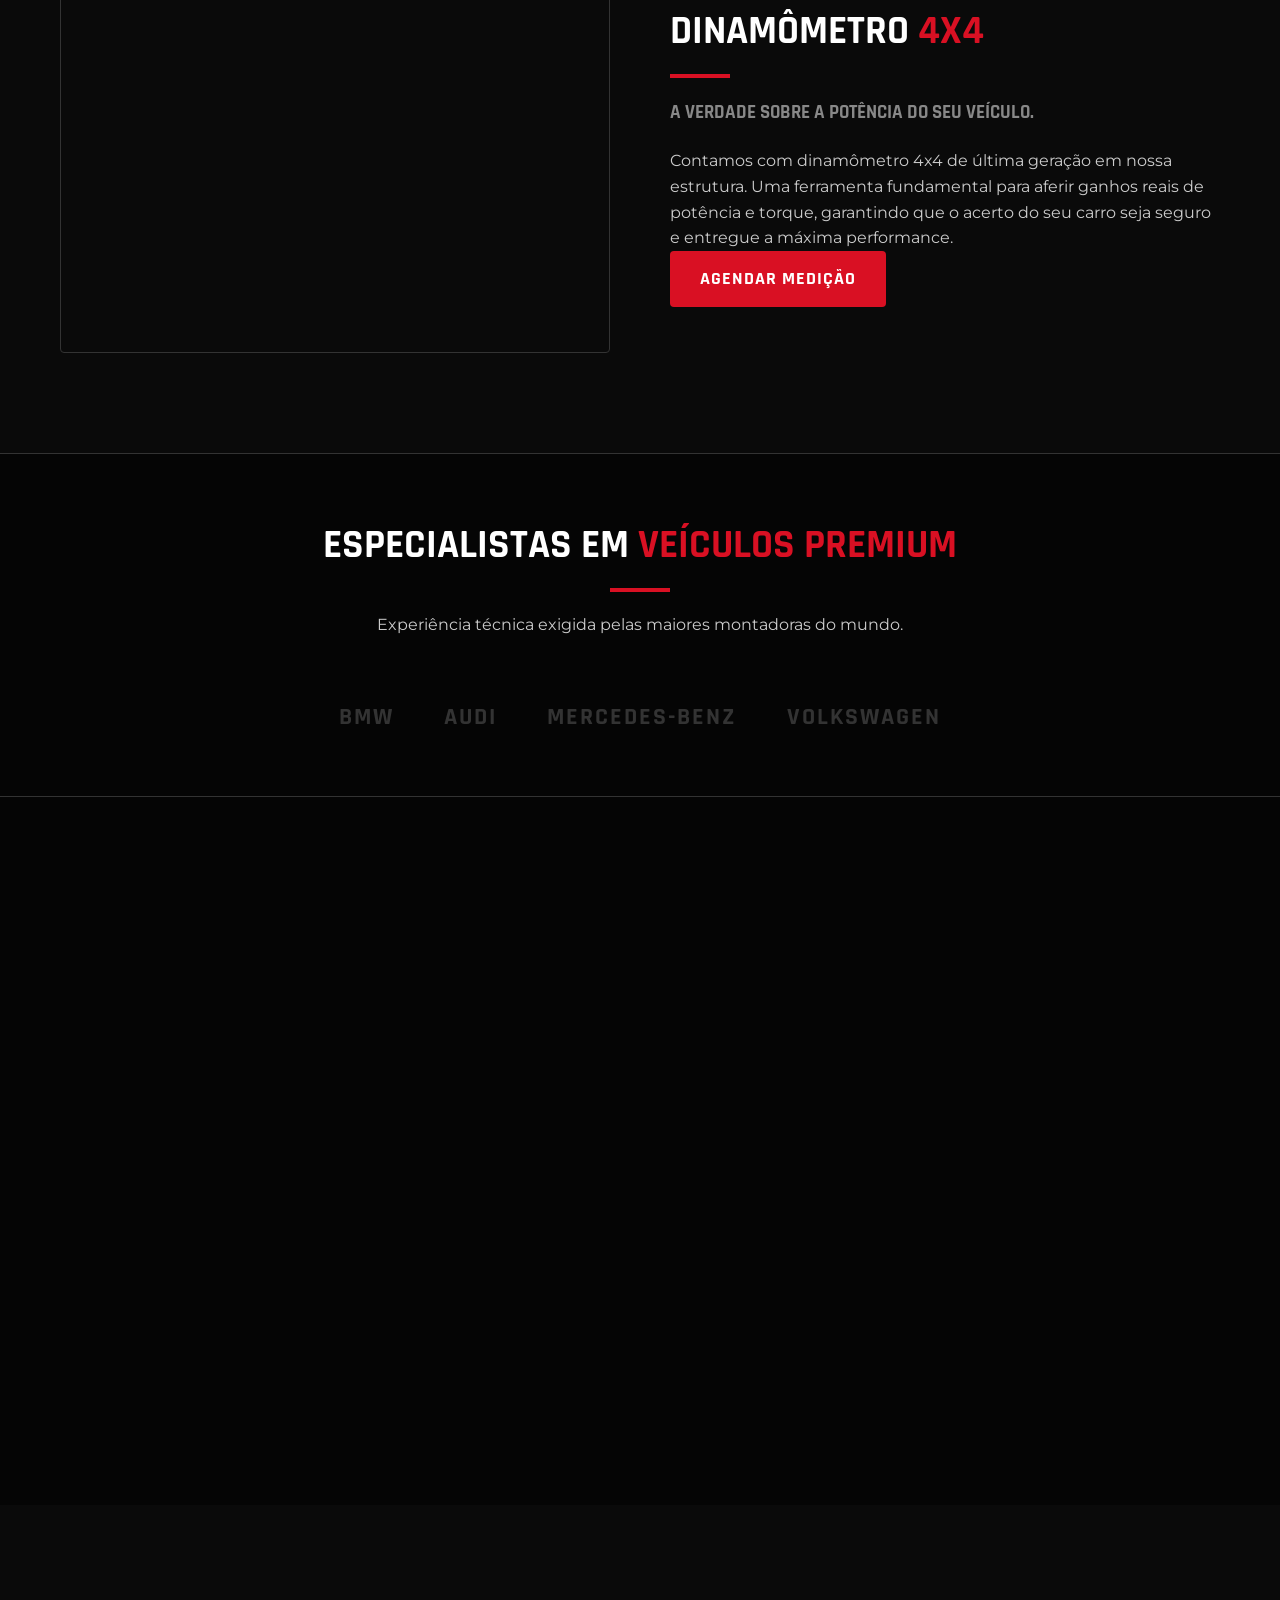
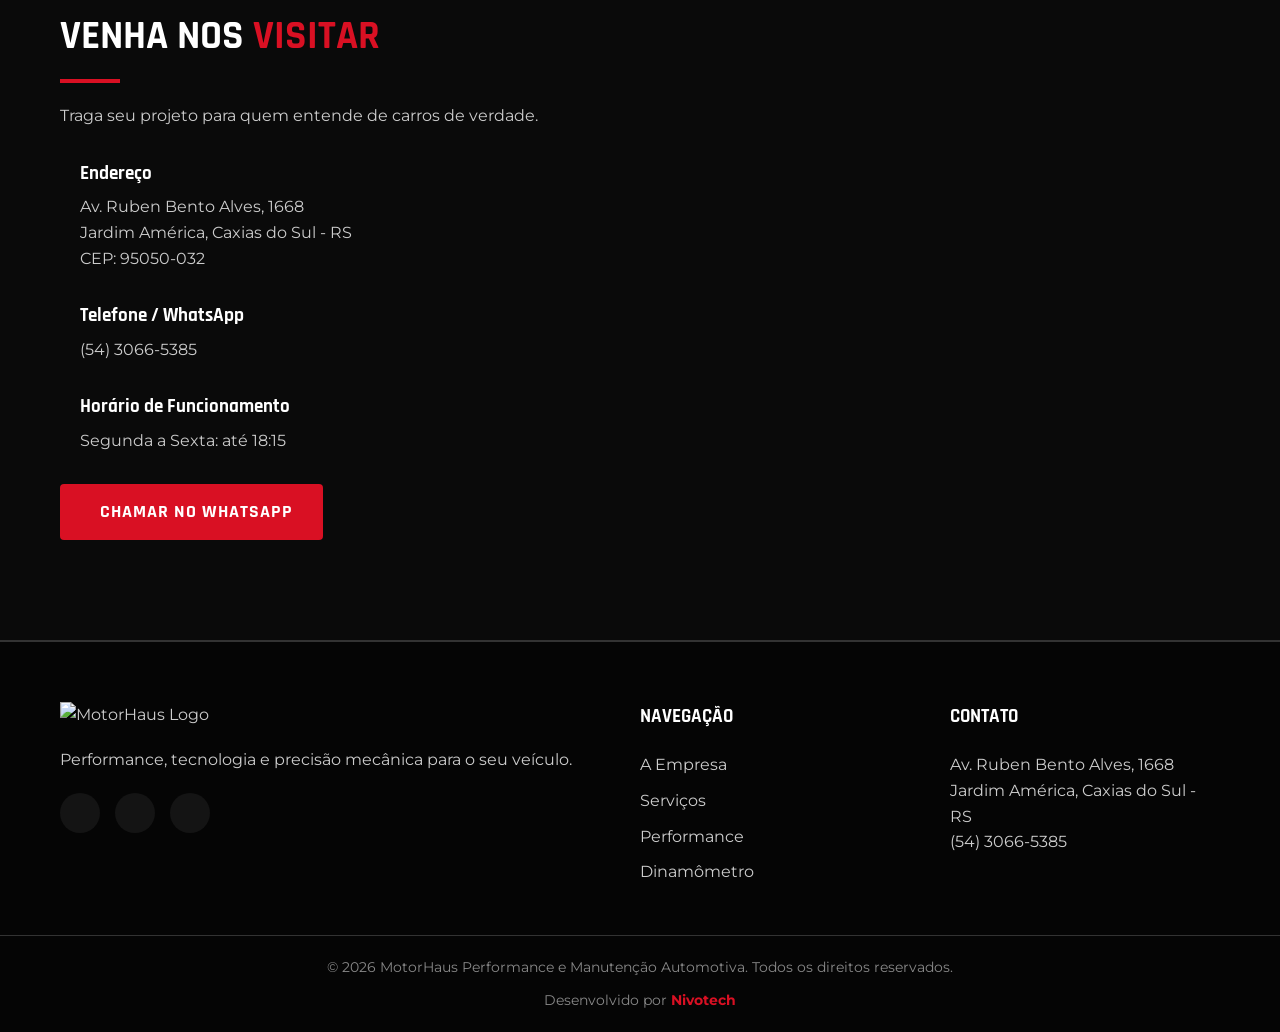
==== commit 2c733132: "segunda versao do site Motorhaus" ====
--- a/motorhaus/index.html
+++ b/motorhaus/index.html
@@ -23,9 +23,9 @@
     <header class="header">
         <div class="container header-container">
             <div class="logo">
-                <a href="#">
+                <a href="#hero">
                     <!-- Utilizando a logo fornecida -->
-                    <img src="Logo_motorHaus.jpg" alt="MotorHaus Logo">
+                    <img src="img/Code_Generated_Image.png" alt="MotorHaus Logo">
                 </a>
             </div>
             
@@ -74,7 +74,7 @@
 
         <!-- SOBRE A EMPRESA -->
         <section id="sobre" class="about-section">
-            <div class="container about-container">
+            <div class="container about-container reveal delay-300">
                 <div class="about-text">
                     <h2 class="section-title">DO USO DIÁRIO À <span class="text-red">ALTA PERFORMANCE</span></h2>
                     <p>A MotorHaus une precisão mecânica, tecnologia de ponta e paixão por motores. Entendemos que cada veículo exige um cuidado único.</p>
@@ -102,12 +102,14 @@
                             <span class="packages-subtitle text-red">NOSSOS SERVIÇOS</span>
                             <h2 class="packages-title">Escolha o Pacote Ideal</h2>
                         </div>
-                        <a href="#servicos" class="packages-view-all text-red">Ver Todos os Serviços <i class="fa-solid fa-arrow-right"></i></a>
+                       <button type="button" id="openServicesModal" class="packages-view-all text-red">
+                            Ver Todos os Serviços <i class="fa-solid fa-arrow-right"></i>
+                       </button>
                     </div>
 
                     <div class="packages-grid">
                         <!-- Card 1 -->
-                        <div class="package-card">
+                        <div class="package-card reveal delay-100">
                             <div class="package-icon"><i class="fa-solid fa-wrench"></i></div>
                             <h3>Revisão Premium</h3>
                             <p>Manutenção preventiva completa, verificação de fluidos, filtros e diagnóstico eletrônico.</p>
@@ -119,7 +121,7 @@
                         </div>
 
                         <!-- Card 2 (Destaque Vermelho) -->
-                        <div class="package-card highlighted">
+                        <div class="package-card highlighted reveal delay-200">
                             <div class="badge-popular">MAIS PROCURADO</div>
                             <div class="package-icon"><i class="fa-solid fa-gauge-high"></i></div>
                             <h3>Stage 2 Armada</h3>
@@ -132,7 +134,7 @@
                         </div>
 
                         <!-- Card 3 -->
-                        <div class="package-card">
+                        <div class="package-card reveal delay-300">
                             <div class="package-icon"><i class="fa-solid fa-laptop-code"></i></div>
                             <h3>Coding VW/Audi/BMW</h3>
                             <p>Desbloqueio de funções ocultas, personalização de painel e ajustes via software original.</p>
@@ -144,7 +146,7 @@
                         </div>
 
                         <!-- Card 4 -->
-                        <div class="package-card">
+                        <div class="package-card reveal delay-400">
                             <div class="package-icon"><i class="fa-solid fa-chart-line"></i></div>
                             <h3>Dinamômetro 4x4</h3>
                             <p>Aferição de potência e torque real nas rodas com laudo impresso e medição de ganhos.</p>
@@ -161,7 +163,7 @@
 
         <!-- SEÇÃO PERFORMANCE / TELEMETRIA -->
         <section id="performance" class="performance-section">
-            <div class="container">
+            <div class="container reveal delay-200">
                 <div class="performance-content">
                     <h2 class="section-title">PRECISÃO EM CADA <span class="text-red">DETALHE</span></h2>
                     <p>Não trabalhamos com achismos. Cada reprogramação de ECU, TCU ou alteração de Stage é embasada em dados, telemetria e gráficos reais de comportamento do motor. O resultado é potência pura, torque otimizado e confiabilidade.</p>
@@ -189,7 +191,7 @@
                     <div class="image-placeholder bg-dyno"></div>
                 </div>
                 <div class="dyno-text">
-                    <h2 class="section-title">DINAMÔMETRO <span class="text-red">4X4</span></h2>
+                    <h2 class="section-title reveal delay-200">DINAMÔMETRO <span class="text-red reveal delay-200">4X4</span></h2>
                     <h3 class="subtitle">A verdade sobre a potência do seu veículo.</h3>
                     <p>Contamos com dinamômetro 4x4 de última geração em nossa estrutura. Uma ferramenta fundamental para aferir ganhos reais de potência e torque, garantindo que o acerto do seu carro seja seguro e entregue a máxima performance.</p>
                     <a href="https://wa.me/555430665385" class="btn btn-primary mt-4">Agendar Medição</a>
@@ -205,10 +207,10 @@
                     <p>Experiência técnica exigida pelas maiores montadoras do mundo.</p>
                 </div>
                 <div class="brands-grid">
-                    <div class="brand-item"><span>BMW</span></div>
-                    <div class="brand-item"><span>AUDI</span></div>
-                    <div class="brand-item"><span>MERCEDES-BENZ</span></div>
-                    <div class="brand-item"><span>VOLKSWAGEN</span></div>
+                    <div class="brand-item reveal delay-100"><span>BMW</span></div>
+                    <div class="brand-item revela delay-200"><span>AUDI</span></div>
+                    <div class="brand-item reveal delay-300"><span>MERCEDES-BENZ</span></div>
+                    <div class="brand-item reveal delay-400"><span>VOLKSWAGEN</span></div>
                 </div>
             </div>
         </section>
@@ -235,7 +237,7 @@
         
         <!-- LOCALIZAÇÃO E CONTATO -->
         <section id="contato" class="contact-section bg-darker">
-            <div class="container contact-container">
+            <div class="container contact-container reveal delay-300">
                 <div class="contact-info">
                     <h2 class="section-title">VENHA NOS <span class="text-red">VISITAR</span></h2>
                     <p>Traga seu projeto para quem entende de carros de verdade.</p>
@@ -323,6 +325,86 @@
         </div>
     </footer>
 
+    <!-- MODAL DE TODOS OS SERVIÇOS -->
+    <div id="servicesModal" class="modal-overlay">
+        <div class="modal-content">
+            <button class="modal-close" id="closeServicesModal">&times;</button>
+            
+            <div class="modal-header center">
+                <span class="text-red font-bold">MOTORHAUS PERFORMANCE</span>
+                <h2>TODOS OS NOSSOS SERVIÇOS</h2>
+                <p>Soluções completas em manutenção técnica e reprogramação automotiva.</p>
+            </div>
+
+            <div class="modal-body">
+                <div class="modal-grid">
+                    <!-- Categoria 1 -->
+                    <div class="modal-card">
+                        <div class="modal-card-header">
+                            <i class="fa-solid fa-gauge-high text-red"></i>
+                            <h3>Performance & Remap</h3>
+                        </div>
+                        <ul>
+                            <li>Reprogramação ECU (Stage 1, 2 e 3 Armada)</li>
+                            <li>Reprogramação TCU (Câmbio DSG / S-Tronic / ZF)</li>
+                            <li>Instalação de Downpipes e Intakes</li>
+                            <li>Pop & Bangs, Anti-lag e Launch Control</li>
+                        </ul>
+                    </div>
+
+                    <!-- Categoria 2 -->
+                    <div class="modal-card">
+                        <div class="modal-card-header">
+                            <i class="fa-solid fa-laptop-code text-red"></i>
+                            <h3>Coding & Eletrônica</h3>
+                        </div>
+                        <ul>
+                            <li>Ativação de funções ocultas (VW, Audi, BMW)</li>
+                            <li>Diagnóstico avançado via scanner original</li>
+                            <li>Personalização de painel TFT / Virtual Cockpit</li>
+                            <li>Ajuste de resposta de pedal e aceleração</li>
+                        </ul>
+                    </div>
+
+                    <!-- Categoria 3 -->
+                    <div class="modal-card">
+                        <div class="modal-card-header">
+                            <i class="fa-solid fa-chart-line text-red"></i>
+                            <h3>Dinamômetro 4x4</h3>
+                        </div>
+                        <ul>
+                            <li>Passada para aferição de potência e torque real</li>
+                            <li>Laudo técnico impresso de medição</li>
+                            <li>Acerto customizado de mapas em tempo real</li>
+                            <li>Diagnóstico de falhas sob carga</li>
+                        </ul>
+                    </div>
+
+                    <!-- Categoria 4 -->
+                    <div class="modal-card">
+                        <div class="modal-card-header">
+                            <i class="fa-solid fa-wrench text-red"></i>
+                            <h3>Manutenção Preventiva</h3>
+                        </div>
+                        <ul>
+                            <li>Troca de óleo e fluidos de alta performance (Motul)</li>
+                            <li>Revisão de sistema de freios esportivos e originais</li>
+                            <li>Descarbonização de admissão e limpeza de bicos</li>
+                            <li>Manutenção completa de motores Turbo e Aspirados</li>
+                        </ul>
+                    </div>
+                </div>
+            </div>
+
+            <div class="modal-footer center">
+                <a href="https://wa.me/555430665385" target="_blank" class="btn btn-primary">
+                    <i class="fa-brands fa-whatsapp"></i> Solicitar Orçamento Personalizado
+                </a>
+            </div>
+        </div>
+    </div>
+
+
     <script src="script.js"></script>
     
 </body>
--- a/motorhaus/style.css
+++ b/motorhaus/style.css
@@ -870,6 +870,147 @@
     background-color: var(--color-red-hover);
 }
 
+/* ==========================================================================
+   MODAL DE SERVIÇOS (SUBJANELA)
+   ========================================================================== */
+.packages-view-all {
+    background: none;
+    border: none;
+    cursor: pointer;
+    font-family: inherit;
+}
+
+.modal-overlay {
+    position: fixed;
+    top: 0;
+    left: 0;
+    width: 100%;
+    height: 100%;
+    background-color: rgba(0, 0, 0, 0.85);
+    backdrop-filter: blur(8px);
+    z-index: 2000;
+    display: flex;
+    align-items: center;
+    justify-content: center;
+    opacity: 0;
+    visibility: hidden;
+    transition: all 0.3s ease;
+    padding: 20px;
+}
+
+.modal-overlay.active {
+    opacity: 1;
+    visibility: visible;
+}
+
+.modal-content {
+    background-color: #0d0d0d;
+    border: 1px solid rgba(255, 255, 255, 0.1);
+    border-radius: 16px;
+    width: 100%;
+    max-width: 900px;
+    max-height: 90vh;
+    overflow-y: auto;
+    padding: 40px;
+    position: relative;
+    box-shadow: 0 20px 50px rgba(0,0,0,0.9);
+    transform: scale(0.9);
+    transition: transform 0.3s ease;
+    color: var(--color-white);
+}
+
+.modal-overlay.active .modal-content {
+    transform: scale(1);
+}
+
+.modal-close {
+    position: absolute;
+    top: 20px;
+    right: 25px;
+    background: none;
+    border: none;
+    color: #fff;
+    font-size: 2rem;
+    cursor: pointer;
+    transition: color 0.2s;
+}
+
+.modal-close:hover {
+    color: var(--color-red);
+}
+
+.modal-header h2 {
+    font-size: 1.8rem;
+    margin: 5px 0 10px;
+}
+
+.modal-header p {
+    color: #aaa;
+    margin-bottom: 30px;
+}
+
+.modal-grid {
+    display: grid;
+    grid-template-columns: repeat(2, 1fr);
+    gap: 20px;
+    margin-bottom: 30px;
+}
+
+.modal-card {
+    background-color: #141414;
+    border: 1px solid rgba(255, 255, 255, 0.05);
+    border-radius: 12px;
+    padding: 20px;
+}
+
+.modal-card-header {
+    display: flex;
+    align-items: center;
+    gap: 12px;
+    margin-bottom: 15px;
+    border-bottom: 1px solid rgba(255, 255, 255, 0.05);
+    padding-bottom: 10px;
+}
+
+.modal-card-header i {
+    font-size: 1.4rem;
+}
+
+.modal-card-header h3 {
+    font-size: 1.1rem;
+    margin: 0;
+    text-transform: none;
+}
+
+.modal-card ul {
+    list-style: none;
+    padding: 0;
+    margin: 0;
+}
+
+.modal-card li {
+    font-size: 0.9rem;
+    color: #ccc;
+    padding: 6px 0;
+    position: relative;
+    padding-left: 18px;
+}
+
+.modal-card li::before {
+    content: "•";
+    color: var(--color-red);
+    font-weight: bold;
+    position: absolute;
+    left: 0;
+}
+
+.modal-footer {
+    border-top: 1px solid rgba(255, 255, 255, 0.08);
+    padding-top: 20px;
+}
+
+
+
 /* Responsividade específica para essa seção branca */
 @media (max-width: 1200px) {
     .packages-grid { grid-template-columns: repeat(2, 1fr); }
@@ -880,7 +1021,6 @@
     .packages-header { flex-direction: column; align-items: flex-start; gap: 15px; }
     .packages-grid { grid-template-columns: 1fr; }
 }
-
 
 /* ==========================================================================
    RESPONSIVIDADE (MOBILE & TABLET)
@@ -938,4 +1078,38 @@
     
     .footer-container { grid-template-columns: 1fr; text-align: center; }
     .social-links { justify-content: center; }
-}+}
+
+/* ==========================================================================
+   ANIMAÇÕES DE SCROLL (REVEAL)
+   ========================================================================== */
+html {
+    scroll-behavior: smooth;
+}
+
+.reveal {
+    opacity: 0;
+    transform: translateY(40px);
+    transition: opacity 0.8s ease-out, transform 0.8s cubic-bezier(0.22, 1, 0.36, 1);
+    will-change: opacity, transform;
+}
+
+/* Variações de direção (Opcional) */
+.reveal-left { transform: translateX(-40px); }
+.reveal-right { transform: translateX(40px); }
+.reveal-scale { transform: scale(0.95); }
+
+/* Estado Ativo (Quando aparece na tela) */
+.reveal.active, 
+.reveal-left.active, 
+.reveal-right.active, 
+.reveal-scale.active {
+    opacity: 1;
+    transform: translate(0) scale(1);
+}
+
+/* Delays para efeito cascata (ideal para os cards) */
+.delay-100 { transition-delay: 0.4s; }
+.delay-200 { transition-delay: 0.5s; }
+.delay-300 { transition-delay: 0.6s; }
+.delay-400 { transition-delay: 0.7s; }
